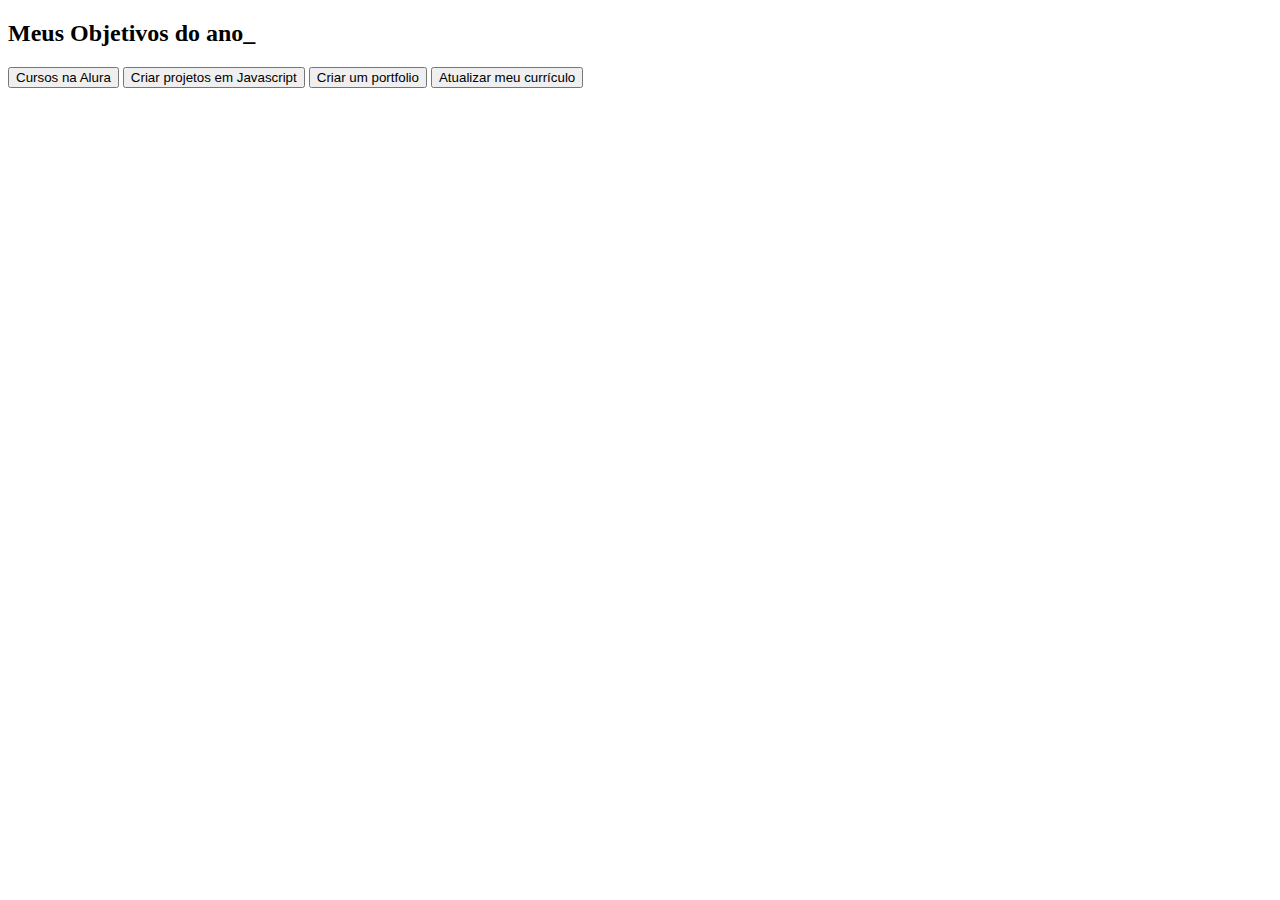
==== index (1).html @ 2bc076dd "ds" ====
<!DOCTYPE html>
<html lang="en">
<head>
    <meta charset="UTF-8">
    <meta http-equiv="X-UA-Compatible" content="IE=edge">
    <meta name="viewport" content="width=device-width, initial-scale=1.0">
    <link rel="stylesheet" href="style.css">

    <title>Objetivos do Ano</title>
</head>
<body>
    <section class="conteudo-principal">
        <h2 class="titulo-principal">Meus Objetivos do ano_</h2>
<div class="botoes">
        <button class="botao">Cursos na Alura</button>
        <button class="botao">Criar projetos em Javascript</button>
        <button class="botao">Criar um portfolio</button>
        <button class="botao">Atualizar meu currículo</button>
 </div>

</body>
</html>
---- style.css ----
:root {
    --cor-de-fundo: #1E1E1E;
    --verde: #6FFF57;
    --branco: #FFFFFF;
    --botao-ativo: #3A375E;
    --botao-inativo: rgba(58, 55, 94, 0.5);
    --texto-fundo: rgba(58, 55, 94, 0.3);
}
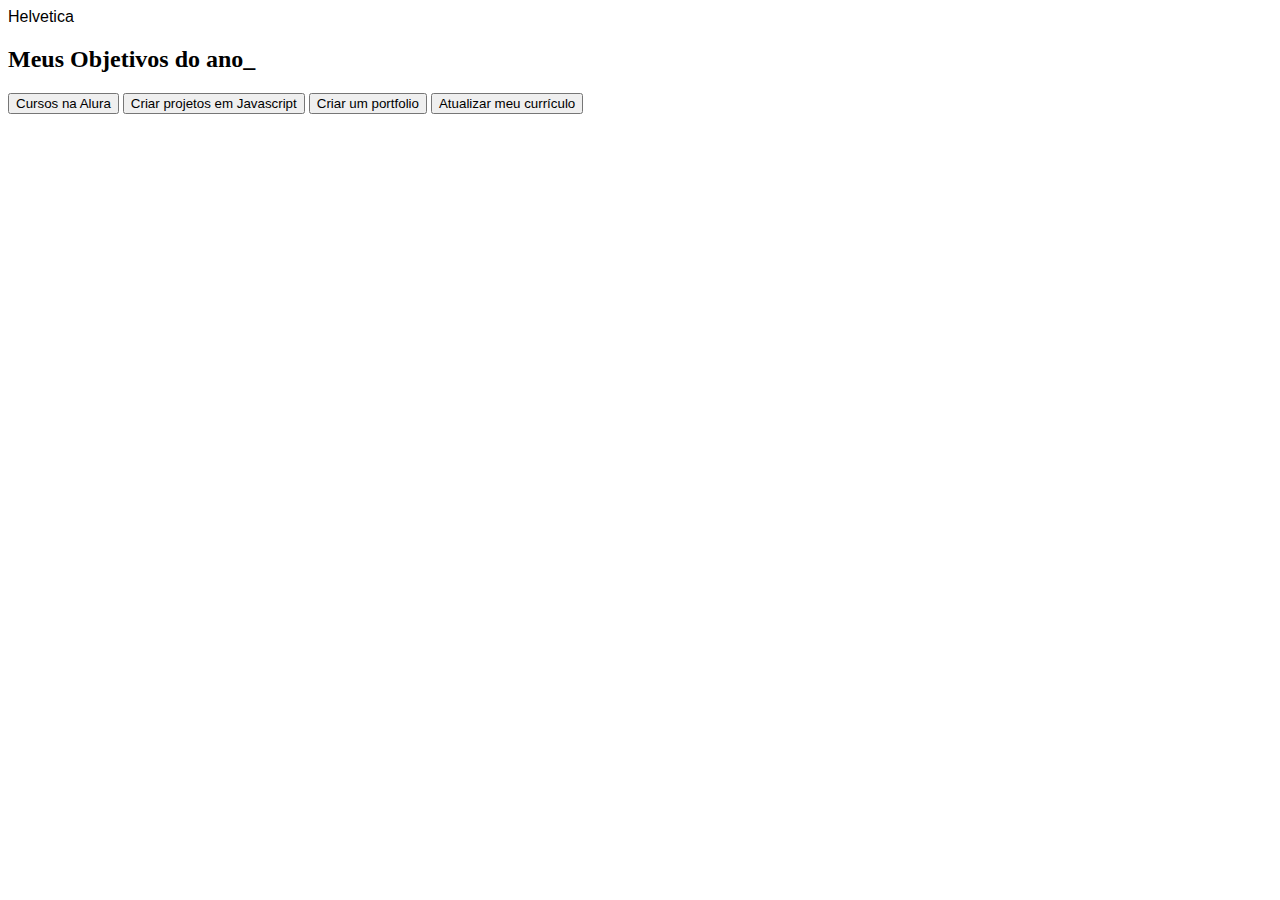
==== commit 445b36bb: "gf" ====
--- a/index (1).html
+++ b/index (1).html
@@ -9,6 +9,7 @@
     <title>Objetivos do Ano</title>
 </head>
 <body>
+    <font face="Helvetica"> Helvetica </font> <br />
     <section class="conteudo-principal">
         <h2 class="titulo-principal">Meus Objetivos do ano_</h2>
 <div class="botoes">
--- a/style.css
+++ b/style.css
@@ -6,3 +6,5 @@
     --botao-inativo: rgba(58, 55, 94, 0.5);
     --texto-fundo: rgba(58, 55, 94, 0.3);
 }
+
+
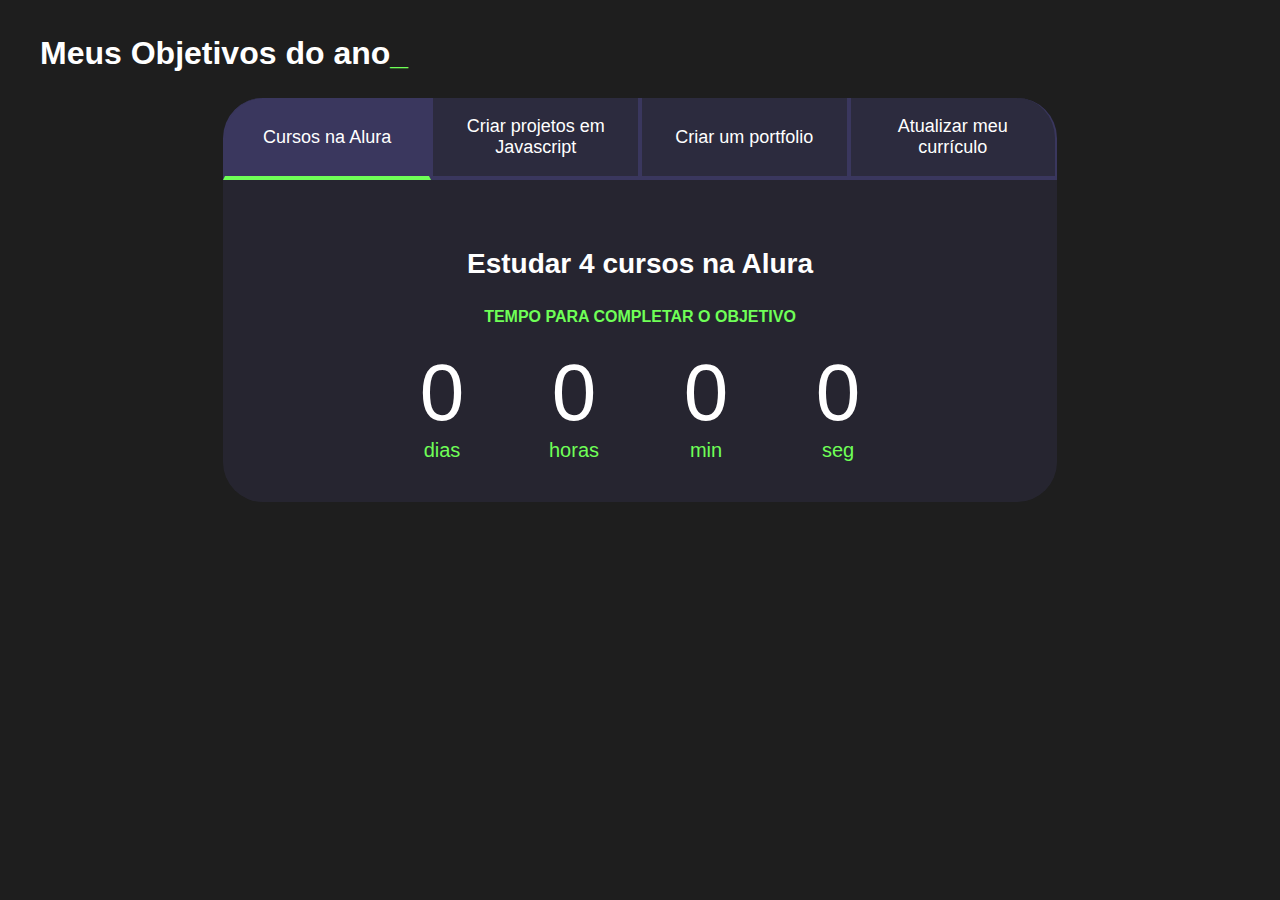
==== commit ea14543d: "dsds" ====
--- a/index (1).html
+++ b/index (1).html
@@ -1,24 +1,116 @@
 <!DOCTYPE html>
-<html lang="en">
+<html lang="pt-br">
+
 <head>
     <meta charset="UTF-8">
-    <meta http-equiv="X-UA-Compatible" content="IE=edge">
     <meta name="viewport" content="width=device-width, initial-scale=1.0">
+    <title>Meus objetivos do ano</title>
     <link rel="stylesheet" href="style.css">
+</head>
 
-    <title>Objetivos do Ano</title>
-</head>
 <body>
-    <font face="Helvetica"> Helvetica </font> <br />
     <section class="conteudo-principal">
-        <h2 class="titulo-principal">Meus Objetivos do ano_</h2>
-<div class="botoes">
-        <button class="botao">Cursos na Alura</button>
-        <button class="botao">Criar projetos em Javascript</button>
-        <button class="botao">Criar um portfolio</button>
-        <button class="botao">Atualizar meu currículo</button>
- </div>
+        <h2 class="titulo-principal">Meus Objetivos do ano<span>_</span></h2>
+        <div class="conteudo">
+            <div class="botoes">
+                <button class="botao ativo">Cursos na Alura</button>
+                <button class="botao">Criar projetos em Javascript</button>
+                <button class="botao">Criar um portfolio</button>
+                <button class="botao">Atualizar meu currículo</button>
+            </div>
+            <div class="abas-textos">
+                <div class="aba-conteudo ativo">
+                    <h3 class="aba-conteudo-titulo-principal">Estudar 4 cursos na Alura</h3>
+                    <h4 class="aba-conteudo-titulo-secundario">Tempo para completar o objetivo</h4>
+                    <div class="contador">
+                        <div class="contador-digito">
+                            <p class="contador-digito-numero" id="dias0">7</p>
+                            <p class="contador-digito-texto">dias</p>
+                        </div>
+                        <div class="contador-digito">
+                            <p class="contador-digito-numero" id="horas0">7</p>
+                            <p class="contador-digito-texto">horas</p>
+                        </div>
+                        <div class="contador-digito">
+                            <p class="contador-digito-numero" id="min0">7</p>
+                            <p class="contador-digito-texto">min</p>
+                        </div>
+                        <div class="contador-digito">
+                            <p class="contador-digito-numero" id="seg0">7</p>
+                            <p class="contador-digito-texto">seg</p>
+                        </div>
+                    </div>
+                </div>
+                <div class="aba-conteudo">
+                    <h3 class="aba-conteudo-titulo-principal">Criar 5 projetos em Javascript</h3>
+                    <h4 class="aba-conteudo-titulo-secundario">Tempo para completar o objetivo</h4>
+                    <div class="contador">
+                        <div class="contador-digito">
+                            <p class="contador-digito-numero" id="dias1">7</p>
+                            <p class="contador-digito-texto">dias</p>
+                        </div>
+                        <div class="contador-digito">
+                            <p class="contador-digito-numero" id="horas1">7</p>
+                            <p class="contador-digito-texto">horas</p>
+                        </div>
+                        <div class="contador-digito">
+                            <p class="contador-digito-numero" id="min1">7</p>
+                            <p class="contador-digito-texto">min</p>
+                        </div>
+                        <div class="contador-digito">
+                            <p class="contador-digito-numero" id="seg1">7</p>
+                            <p class="contador-digito-texto">seg</p>
+                        </div>
+                    </div>
+                </div>
+                <div class="aba-conteudo">
+                    <h3 class="aba-conteudo-titulo-principal">Criar um portfolio com os meus 3 melhores projetos</h3>
+                    <h4 class="aba-conteudo-titulo-secundario">Tempo para completar o objetivo</h4>
+                    <div class="contador">
+                        <div class="contador-digito">
+                            <p class="contador-digito-numero" id="dias2">7</p>
+                            <p class="contador-digito-texto">dias</p>
+                        </div>
+                        <div class="contador-digito">
+                            <p class="contador-digito-numero" id="horas2">7</p>
+                            <p class="contador-digito-texto">horas</p>
+                        </div>
+                        <div class="contador-digito">
+                            <p class="contador-digito-numero" id="min2">7</p>
+                            <p class="contador-digito-texto">min</p>
+                        </div>
+                        <div class="contador-digito">
+                            <p class="contador-digito-numero" id="seg2">7</p>
+                            <p class="contador-digito-texto">seg</p>
+                        </div>
+                    </div>
+                </div>
+                <div class="aba-conteudo">
+                    <h3 class="aba-conteudo-titulo-principal">Atualizar meu curriculo com os certificados da Alura</h3>
+                    <h4 class="aba-conteudo-titulo-secundario">Tempo para completar o objetivo</h4>
+                    <div class="contador">
+                        <div class="contador-digito">
+                            <p class="contador-digito-numero" id="dias3">7</p>
+                            <p class="contador-digito-texto">dias</p>
+                        </div>
+                        <div class="contador-digito">
+                            <p class="contador-digito-numero" id="horas3">7</p>
+                            <p class="contador-digito-texto">horas</p>
+                        </div>
+                        <div class="contador-digito">
+                            <p class="contador-digito-numero" id="min3">7</p>
+                            <p class="contador-digito-texto">min</p>
+                        </div>
+                        <div class="contador-digito">
+                            <p class="contador-digito-numero" id="seg3">7</p>
+                            <p class="contador-digito-texto">seg</p>
+                        </div>
+                    </div>
+                </div>
+            </div>
+        </div>
+    </section>
+    <script src="main.js"></script>
+</body>
 
-</body>
-</html>
-
+</html>--- a/style.css
+++ b/style.css
@@ -1,3 +1,5 @@
+
+
 :root {
     --cor-de-fundo: #1E1E1E;
     --verde: #6FFF57;
@@ -7,4 +9,120 @@
     --texto-fundo: rgba(58, 55, 94, 0.3);
 }
 
+body {
+    background-color: var(--cor-de-fundo);
+    color: var(--branco);
+    font-family: 'Chakra Petch', sans-serif;
+}
 
+
+.conteudo-principal {
+    display: flex;
+    flex-direction: column;
+    justify-content: center;
+    align-items: center;
+    max-width: 1200px;
+    width: 100%;
+    margin: 0 auto;
+}
+
+.titulo-principal {
+    text-align: left;
+    width: 100%;
+    font-size: 32px;
+}
+
+.titulo-principal span {
+    color: var(--verde);
+}
+
+
+.botao {
+    font-family: 'Chakra Petch', sans-serif;
+    background-color: var(--botao-inativo);
+    color: var(--branco);
+    display: flex;
+    justify-content: center;
+    padding: 1em;
+    font-size: 18px;
+    align-items: center;
+    width: 100%;
+    border-bottom: 4px solid var(--botao-ativo);
+    border-left: 2px solid var(--botao-ativo);
+    border-right: 2px solid var(--botao-ativo);
+    border-top: none;
+}
+
+.botao:first-child {
+    border-radius: 40px 40px 0 0;
+}
+
+.botoes {
+    display: block;
+}
+
+.botao.ativo{
+    background-color: var(--botao-ativo);
+    border-bottom: 4px solid var(--verde);
+}
+
+.abas-textos{
+    background-color: var(--texto-fundo);
+    padding: 40px;
+    border-radius: 0 0 40px 40px;
+}
+.aba-conteudo.ativo{
+    display:block;
+}
+
+.aba-conteudo{
+    display: none;
+}
+
+.aba-conteudo-titulo-principal{
+    font-size: 28px;
+    text-align: center;
+}
+.aba-conteudo-titulo-secundario{
+    text-align: center;
+    color: var(--verde);
+    text-transform: uppercase;
+}
+
+.contador{
+    display:flex;
+    justify-content: center;
+    flex-wrap: wrap;
+}
+.contador-digito{
+    padding: 0 16px;
+    text-align: center;
+    min-width: 100px;
+}
+
+.contador-digito-numero{
+    font-size: 80px;
+    margin: 0;
+
+}
+
+.contador-digito-texto{
+    color: var(--verde);
+    font-size: 20px;
+    margin: 0;
+
+}
+
+@media screen and (min-width: 768px) {
+    .botoes {
+        display: flex;
+    }
+
+    .botao:first-child {
+        border-radius: 40px 0 0 0;
+    }
+
+    .botao:last-child {
+        border-radius: 0 40px 0 0;
+    }
+}